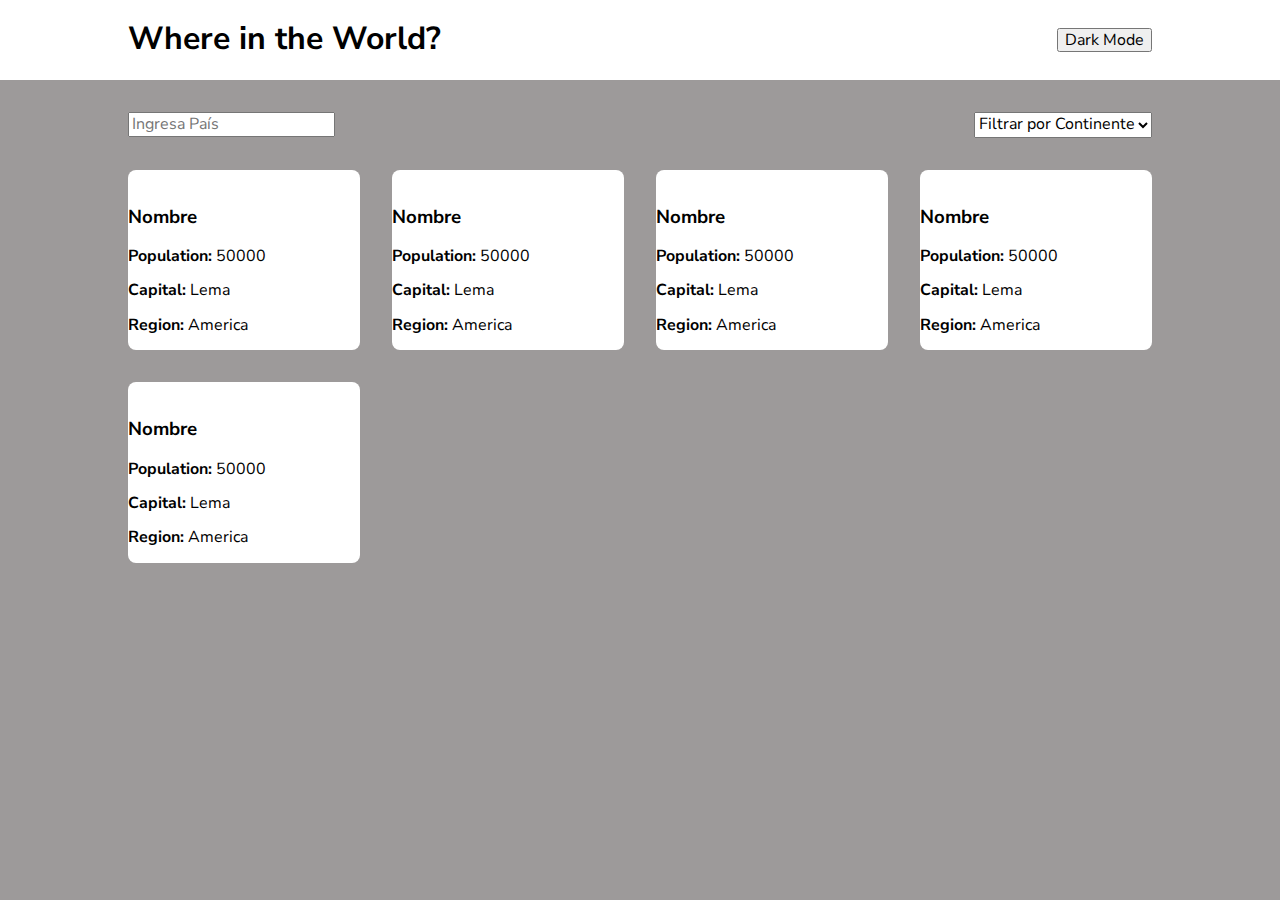
==== index_2.html @ 66c4754f "mod: generar tarjetas" ====
<!DOCTYPE html>
<html lang="en">
<head>
    <meta charset="UTF-8">
    <meta http-equiv="X-UA-Compatible" content="IE=edge">
    <meta name="viewport" content="width=device-width, initial-scale=1.0">
    <!-- importando fuente -->
    <link href="https://fonts.googleapis.com/css2?family=Lato:wght@100&family=Nunito+Sans:wght@300;400;600;800&family=Quicksand:wght@300;500;700&display=swap" rel="stylesheet">
    <!-- importando fontawesone-->
    <link rel="stylesheet" href="https://cdnjs.cloudflare.com/ajax/libs/font-awesome/6.2.0/css/all.min.css">
    <!-- normalize para resetar-->
    <link rel="stylesheet" href="./css/normalize.css">
    <link rel="stylesheet" href="./css/main_2.css">
    <title>Consumo API REST Countries</title>
</head>
<body>
    <nav class="navbar ">
        <div class="container navbar-container">
            <h1>
                Where in the World?
            </h1>

            <button>                
                Dark Mode
            </button>
        </div>
    </nav>

    <header class="container filtro-container">
        <form>
            <input type="text" placeholder="Ingresa País">        
        </form>
        <div>
            <select>
                <option value="">Filtrar por Continente</option>
                <option value="">Todos</option>
                <option value="Africa">África</option>
                <option value="Americas">América</option>
                <option value="Asia">Asia</option>
                <option value="Europe">Europa</option>
                <option value="Oceania">Oceanía</option>
            </select>
        </div>
    </header>
    
    <main class="container grid-main">
        <article class="card">
            <img src="https://flagcdn.com/w320/bb.png" alt="" class="img-fluid">
            <div class="card-content">
                <h3>
                    Nombre
                </h3>
                <p>
                    <b>
                        Population:
                    </b>
                    50000
                </p>
                <p>
                    <b>
                        Capital:
                    </b>
                    Lema
                </p>
                <p>
                    <b>
                        Region:
                    </b>
                    America
                </p>
            </div>
        </article>

        <article class="card">
            <img src="https://flagcdn.com/w320/bb.png" alt="" class="img-fluid">
            <div class="card-content">
                <h3>
                    Nombre
                </h3>
                <p>
                    <b>
                        Population:
                    </b>
                    50000
                </p>
                <p>
                    <b>
                        Capital:
                    </b>
                    Lema
                </p>
                <p>
                    <b>
                        Region:
                    </b>
                    America
                </p>
            </div>
        </article>

        <article class="card">
            <img src="https://flagcdn.com/w320/bb.png" alt="" class="img-fluid">
            <div class="card-content">
                <h3>
                    Nombre
                </h3>
                <p>
                    <b>
                        Population:
                    </b>
                    50000
                </p>
                <p>
                    <b>
                        Capital:
                    </b>
                    Lema
                </p>
                <p>
                    <b>
                        Region:
                    </b>
                    America
                </p>
            </div>
        </article>

        <article class="card">
            <img src="https://flagcdn.com/w320/bb.png" alt="" class="img-fluid">
            <div class="card-content">
                <h3>
                    Nombre
                </h3>
                <p>
                    <b>
                        Population:
                    </b>
                    50000
                </p>
                <p>
                    <b>
                        Capital:
                    </b>
                    Lema
                </p>
                <p>
                    <b>
                        Region:
                    </b>
                    America
                </p>
            </div>
        </article>

        <article class="card">
            <img src="https://flagcdn.com/w320/bb.png" alt="" class="img-fluid">
            <div class="card-content">
                <h3>
                    Nombre
                </h3>
                <p>
                    <b>
                        Population:
                    </b>
                    50000
                </p>
                <p>
                    <b>
                        Capital:
                    </b>
                    Lema
                </p>
                <p>
                    <b>
                        Region:
                    </b>
                    America
                </p>
            </div>
        </article>
    </main>
</body>
</html>
---- css/main_2.css ----
:root{
    --color-bg: #9d9a9a;
    --color-bg-secondary: #ffffff;
    --color-text: #000000;
}


html {
    box-sizing: border-box;
  }

  *, *:before, *:after {
    box-sizing: inherit;
  }


body{
    font-family: 'Nunito Sans', sans-serif;
    color: var(--color-text);
    background-color: var(--color-bg);
}

.container{
    width: 80%;
    margin: 0px auto;
}

/* formato imagen */
.img-fluid{
    width: 100%;
}

/* narvar*/
.navbar{
    background-color: var(--color-bg-secondary);
}

.navbar-container{
    display: flex;
    justify-content: space-between;
    align-items: center;
}

/* Filtros */
.filtro-container{
    display: flex;
    justify-content: space-between;
    align-items: center;    
    margin-top: 2rem;
    margin-bottom: 2rem;
}

/* main */
.grid-main{
    display: grid;
    grid-template-columns: repeat(4, minmax(0, 1fr));
    gap: 2rem; 
}

/* card */
.card{
    background-color: var(--color-bg-secondary);
    border-radius: 0.5rem;
}

.card img{    
    border-top-left-radius: 0.5rem;
    border-top-right-radius: 0.5rem;
}
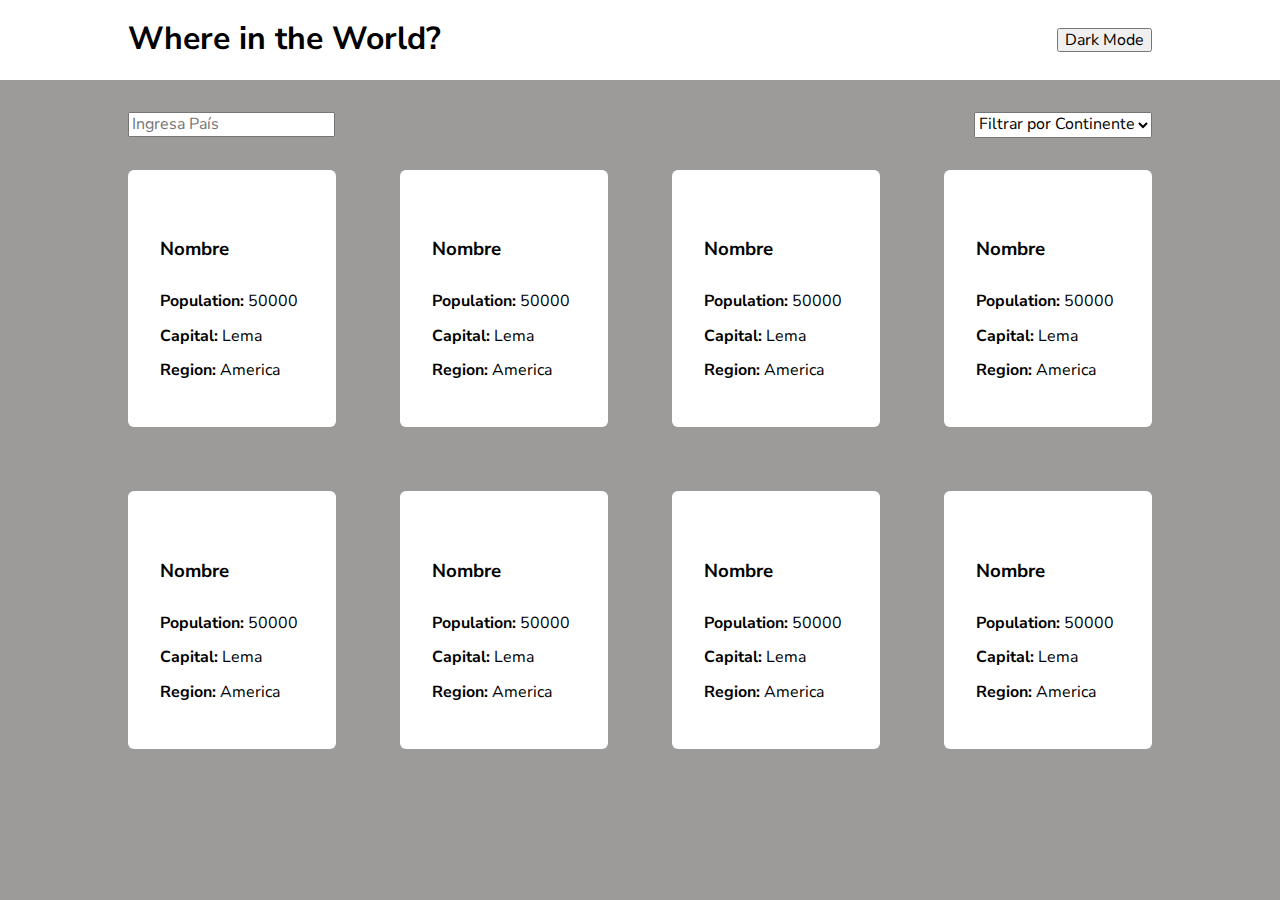
==== commit 28f7f99b: "mod: adicionando media quies" ====
--- a/index_2.html
+++ b/index_2.html
@@ -26,7 +26,7 @@
         </div>
     </nav>
 
-    <header class="container filtro-container">
+    <header class="container filtro-container my-2">
         <form>
             <input type="text" placeholder="Ingresa País">        
         </form>
@@ -43,141 +43,223 @@
         </div>
     </header>
     
-    <main class="container grid-main">
-        <article class="card">
-            <img src="https://flagcdn.com/w320/bb.png" alt="" class="img-fluid">
-            <div class="card-content">
-                <h3>
-                    Nombre
-                </h3>
-                <p>
-                    <b>
-                        Population:
-                    </b>
-                    50000
-                </p>
-                <p>
-                    <b>
-                        Capital:
-                    </b>
-                    Lema
-                </p>
-                <p>
-                    <b>
-                        Region:
-                    </b>
-                    America
-                </p>
-            </div>
-        </article>
-
-        <article class="card">
-            <img src="https://flagcdn.com/w320/bb.png" alt="" class="img-fluid">
-            <div class="card-content">
-                <h3>
-                    Nombre
-                </h3>
-                <p>
-                    <b>
-                        Population:
-                    </b>
-                    50000
-                </p>
-                <p>
-                    <b>
-                        Capital:
-                    </b>
-                    Lema
-                </p>
-                <p>
-                    <b>
-                        Region:
-                    </b>
-                    America
-                </p>
-            </div>
-        </article>
-
-        <article class="card">
-            <img src="https://flagcdn.com/w320/bb.png" alt="" class="img-fluid">
-            <div class="card-content">
-                <h3>
-                    Nombre
-                </h3>
-                <p>
-                    <b>
-                        Population:
-                    </b>
-                    50000
-                </p>
-                <p>
-                    <b>
-                        Capital:
-                    </b>
-                    Lema
-                </p>
-                <p>
-                    <b>
-                        Region:
-                    </b>
-                    America
-                </p>
-            </div>
-        </article>
-
-        <article class="card">
-            <img src="https://flagcdn.com/w320/bb.png" alt="" class="img-fluid">
-            <div class="card-content">
-                <h3>
-                    Nombre
-                </h3>
-                <p>
-                    <b>
-                        Population:
-                    </b>
-                    50000
-                </p>
-                <p>
-                    <b>
-                        Capital:
-                    </b>
-                    Lema
-                </p>
-                <p>
-                    <b>
-                        Region:
-                    </b>
-                    America
-                </p>
-            </div>
-        </article>
-
-        <article class="card">
-            <img src="https://flagcdn.com/w320/bb.png" alt="" class="img-fluid">
-            <div class="card-content">
-                <h3>
-                    Nombre
-                </h3>
-                <p>
-                    <b>
-                        Population:
-                    </b>
-                    50000
-                </p>
-                <p>
-                    <b>
-                        Capital:
-                    </b>
-                    Lema
-                </p>
-                <p>
-                    <b>
-                        Region:
-                    </b>
-                    America
-                </p>
-            </div>
-        </article>
+    <main class="container grid">
+        <article class="card">
+            <img src="https://flagcdn.com/w320/bb.png" alt="" class="img-fluid">
+            <div class="card-content">
+                <h3>
+                    Nombre
+                </h3>
+                <p>
+                    <b>
+                        Population:
+                    </b>
+                    50000
+                </p>
+                <p>
+                    <b>
+                        Capital:
+                    </b>
+                    Lema
+                </p>
+                <p>
+                    <b>
+                        Region:
+                    </b>
+                    America
+                </p>
+            </div>
+        </article>
+
+        <article class="card">
+            <img src="https://flagcdn.com/w320/bb.png" alt="" class="img-fluid">
+            <div class="card-content">
+                <h3>
+                    Nombre
+                </h3>
+                <p>
+                    <b>
+                        Population:
+                    </b>
+                    50000
+                </p>
+                <p>
+                    <b>
+                        Capital:
+                    </b>
+                    Lema
+                </p>
+                <p>
+                    <b>
+                        Region:
+                    </b>
+                    America
+                </p>
+            </div>
+        </article>
+
+        <article class="card">
+            <img src="https://flagcdn.com/w320/bb.png" alt="" class="img-fluid">
+            <div class="card-content">
+                <h3>
+                    Nombre
+                </h3>
+                <p>
+                    <b>
+                        Population:
+                    </b>
+                    50000
+                </p>
+                <p>
+                    <b>
+                        Capital:
+                    </b>
+                    Lema
+                </p>
+                <p>
+                    <b>
+                        Region:
+                    </b>
+                    America
+                </p>
+            </div>
+        </article>
+
+        <article class="card">
+            <img src="https://flagcdn.com/w320/bb.png" alt="" class="img-fluid">
+            <div class="card-content">
+                <h3>
+                    Nombre
+                </h3>
+                <p>
+                    <b>
+                        Population:
+                    </b>
+                    50000
+                </p>
+                <p>
+                    <b>
+                        Capital:
+                    </b>
+                    Lema
+                </p>
+                <p>
+                    <b>
+                        Region:
+                    </b>
+                    America
+                </p>
+            </div>
+        </article>
+
+        <article class="card">
+            <img src="https://flagcdn.com/w320/bb.png" alt="" class="img-fluid">
+            <div class="card-content">
+                <h3>
+                    Nombre
+                </h3>
+                <p>
+                    <b>
+                        Population:
+                    </b>
+                    50000
+                </p>
+                <p>
+                    <b>
+                        Capital:
+                    </b>
+                    Lema
+                </p>
+                <p>
+                    <b>
+                        Region:
+                    </b>
+                    America
+                </p>
+            </div>
+        </article>
+
+   
+        <article class="card">
+            <img src="https://flagcdn.com/w320/bb.png" alt="" class="img-fluid">
+            <div class="card-content">
+                <h3>
+                    Nombre
+                </h3>
+                <p>
+                    <b>
+                        Population:
+                    </b>
+                    50000
+                </p>
+                <p>
+                    <b>
+                        Capital:
+                    </b>
+                    Lema
+                </p>
+                <p>
+                    <b>
+                        Region:
+                    </b>
+                    America
+                </p>
+            </div>
+        </article>
+
+        <article class="card">
+            <img src="https://flagcdn.com/w320/bb.png" alt="" class="img-fluid">
+            <div class="card-content">
+                <h3>
+                    Nombre
+                </h3>
+                <p>
+                    <b>
+                        Population:
+                    </b>
+                    50000
+                </p>
+                <p>
+                    <b>
+                        Capital:
+                    </b>
+                    Lema
+                </p>
+                <p>
+                    <b>
+                        Region:
+                    </b>
+                    America
+                </p>
+            </div>
+        </article>
+
+        <article class="card">
+            <img src="https://flagcdn.com/w320/bb.png" alt="" class="img-fluid">
+            <div class="card-content">
+                <h3>
+                    Nombre
+                </h3>
+                <p>
+                    <b>
+                        Population:
+                    </b>
+                    50000
+                </p>
+                <p>
+                    <b>
+                        Capital:
+                    </b>
+                    Lema
+                </p>
+                <p>
+                    <b>
+                        Region:
+                    </b>
+                    America
+                </p>
+            </div>
+        </article>     
     </main>
 </body>
 </html>--- a/css/main_2.css
+++ b/css/main_2.css
@@ -20,9 +20,14 @@
     background-color: var(--color-bg);
 }
 
+.my-2{
+    margin-top: 2rem;
+    margin-bottom: 2rem;
+}
+
 .container{
+    margin: 0px auto;
     width: 80%;
-    margin: 0px auto;
 }
 
 /* formato imagen */
@@ -48,22 +53,60 @@
     align-items: center;    
     margin-top: 2rem;
     margin-bottom: 2rem;
+    
 }
 
 /* main */
-.grid-main{
+.grid{
     display: grid;
     grid-template-columns: repeat(4, minmax(0, 1fr));
-    gap: 2rem; 
+    gap: 4rem; 
 }
 
 /* card */
 .card{
     background-color: var(--color-bg-secondary);
-    border-radius: 0.5rem;
+    border-radius: 0.375rem;
 }
 
 .card img{    
-    border-top-left-radius: 0.5rem;
-    border-top-right-radius: 0.5rem;
+    border-top-left-radius: 0.375rem;
+    border-top-right-radius: 0.375rem;
+}
+
+.card-content{
+    padding: 2rem;
+}
+
+.card-content h3 {
+    margin-bottom: 2rem;
+}
+
+/* usando media queries */
+@media (max-width: 1000px) {
+    .grid {
+        grid-template-columns: repeat(3, minmax(0, 1fr));
+    }
+}
+
+@media (max-width: 750px) {
+    .grid {
+        grid-template-columns: repeat(2, minmax(0, 1fr));
+    }
+}
+
+@media (max-width: 600px) {
+    
+    .navbar-content {
+        font-size: 0.7rem;
+    }
+
+    .filtro-container{
+        flex-direction: column;
+        align-items: center;
+        justify-content: center;
+    }
+    .grid{
+        grid-template-columns: 1fr;
+    }
 }